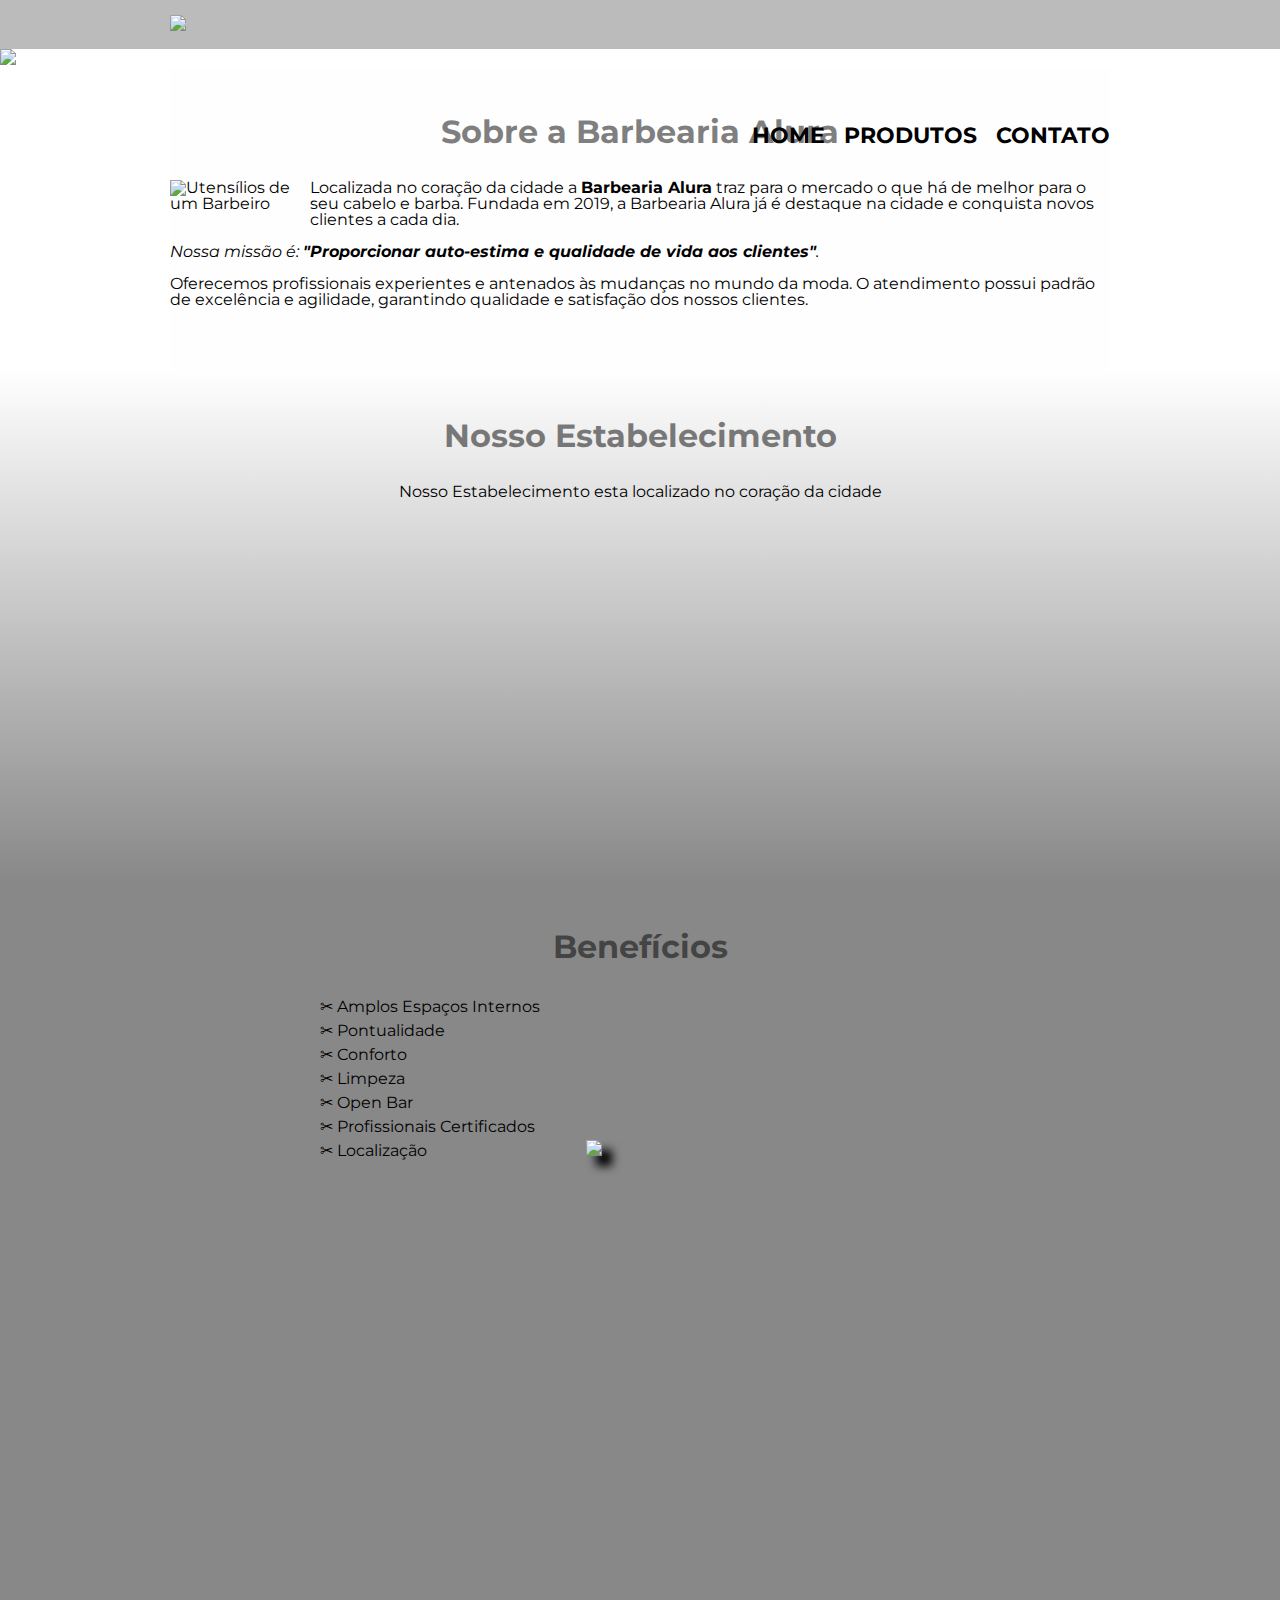
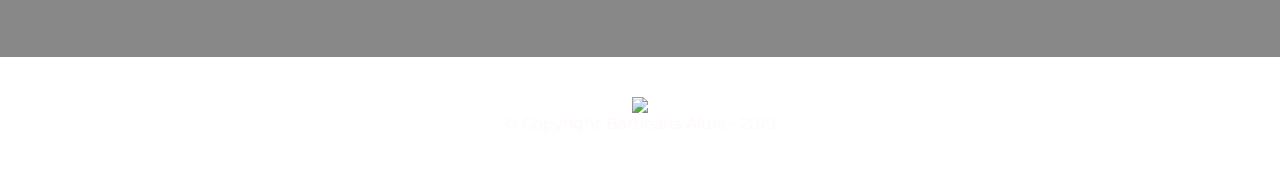
==== index.html @ 8da24b8f "Barbershop Alura" ====
<!DOCTYPE html>
<html lang="pt-br">
	<head>
		<meta charset="utf-8">
		<meta name="viewport" content="width=device-width">
		<title>Barbearia Alura</title>
		
		<link rel="stylesheet" href="reset.css">
		<link rel="stylesheet" href="style.css">
		<link rel="preconnect" href="https://fonts.gstatic.com"><link href="https://fonts.googleapis.com/css2?family=Montserrat:wght@100;200&family=Viaoda+Libre&display=swap" rel="stylesheet">
	</head>

	<body>
		<header>

			<div class="caixa">
				<h1><img src="logo.png"></h1>

				<nav>
					<ul>
						<li><a href="index.html">Home</a></li>
						<li><a href="produtos.html">Produtos</a></li>
						<li><a href="contatos.html">Contato</a></li>
					</ul>
				</nav>
			</div>
		</header>

		<img class="banner" src="banner8.jpg">

		<main>
			<section class="principal">
				<h2 class="titulo-principal">Sobre a Barbearia Alura</h2>

				<img class="utensilios" src="utensilios.jpg" alt="Utensílios de um Barbeiro">

				<p>Localizada no coração da cidade a <strong>Barbearia Alura</strong> traz para o mercado o que há de melhor para o seu cabelo e barba. Fundada em 2019, a Barbearia Alura já é destaque na cidade e conquista novos clientes a cada dia.</p>

				<p id= "missao"><em>Nossa missão é: <strong>"Proporcionar auto-estima e qualidade de vida aos clientes"</strong>.</em> </p>

				<p>Oferecemos profissionais experientes e antenados às mudanças no mundo da moda. O atendimento possui padrão de excelência e agilidade, garantindo qualidade e satisfação dos nossos clientes.</p>
			</section>
		
			<section class="mapa">
				<h3 class="titulo-principal">Nosso Estabelecimento</h3>
				<p>Nosso Estabelecimento esta localizado no coração da cidade</p>
				
				<div class="mapa-conteudo">
					<iframe src="https://www.google.com/maps/embed?pb=!1m18!1m12!1m3!1d3656.44859813086!2d-46.63465338477253!3d-23.588239368471058!2m3!1f0!2f0!3f0!3m2!1i1024!2i768!4f13.1!3m3!1m2!1s0x94ce5a2b2ed7f3a1%3A0xab35da2f5ca62674!2sCaelum%20-%20Escola%20de%20Tecnologia!5e0!3m2!1spt-BR!2sbr!4v1623932446769!5m2!1spt-BR!2sbr" width="100%" height="300" style="border:0;" allowfullscreen="" loading="lazy"></iframe>
				</div>	 
			</section>

			<section class= "beneficios">
				<h3 class= "titulo-principal">Benefícios</h3>

				<div class="conteudo-beneficios">
					<ul class="lista-beneficios">
						<li class="itens">Amplos Espaços Internos</li>
						<li class="itens">Pontualidade</li>
						<li class="itens">Conforto</li>
						<li class="itens">Limpeza</li>
						<li class="itens">Open Bar</li>
						<li class="itens">Profissionais Certificados</li> 
						<li class="itens">Localização</li>
					</ul><img src= "beneficios5.jpg" class= "imagem-beneficios">
				</div>

				<div class="video">
					<iframe width="100%" height="315" src="https://www.youtube.com/embed/CnkEMb8HWfw" title="YouTube video player" frameborder="0" allow="accelerometer; autoplay; clipboard-write; encrypted-media; gyroscope; picture-in-picture" allowfullscreen></iframe>
			</section>
		</main>

		<footer>
			<img src="logo-branco.png">
			<p class="Copyright" style="color: #FFFAFA"> &copy; Copyright Barbearia Alura - 2019</p>
		</footer>

	</body>
</html>
---- style.css ----
body {
font-family: 'Montserrat', sans-serif;
}

header {
	background: #BBBBBB;
	padding: 15px 0;
}

.caixa {
	position: relative;
	width: 940px;
	margin: 0 auto;
}

/*.jack-clipper {
	width: 10px;
	margin: 2em 35em 0 auto;
	float: initial;
	position: 0 ;
}*/

nav {
	position: absolute;
	top: 110px;
	right: 0;

}
nav li {
	display: inline;
	margin: 0 0 0 15px;
}

nav a {
	text-transform: uppercase;
	color: #000000;
	font-weight: bold;
	font-size: 22px;
	text-decoration: none;
}

nav a:hover {
	color: #C78C40;
	/*text-decoration: underline;*/
}

.produtos {
	width: 940px;
	margin: 0 auto;
	padding: 50px 0;
}

.produtos li {
	display: inline-block;
	text-align: center;
	width: 30%;
	vertical-align: top;
	/*background: #CCCCCC;*/
	margin: 0 1.5%;
	padding: 30px 20px; 
	box-sizing: border-box;
	border: 2px solid #000000;
	border-radius: 10px;
}

.produtos li:hover {
	border-color:#C78C40;
}

.produtos li:active {
	border-color:#088C19;
}

.produtos li:hover h2 {
	font-size: 35px;
}

.produtos h2 {
	font-size: 30px;
	font-weight: bold;
}

.produto-descricao {
	font-size: 18px;
}

.produto-preco {
	font-size: 22px;
	font-weight: bold;
	margin-top: 10px;
}

footer {
	text-align: center;
	background: url("bg.jpg");
	padding: 40px 0;
}

.copyright { 
	font-size: 13px;
	color: #FFFAFA;
	margin: 20px 0 0;
}

form {
	margin: 40px 0;
}

form label, form legend {
	display: block;
	font-size: 20px;
	margin: 0 0 10px;
}

.input-padrao {
	display: block;
	margin: 0 0 20px;
	padding: 5px 35px;
	width: 50%;
}

.checkbox {
	margin: 20px 0;
}

.enviar {
	width: 40%;
	padding: 15px 0;
	background: darkorange;
	color: white;
	font-weight: bold;
	font-size: 18px;
	border: none	;
	border-radius: 5px;
	transition: 1s all;
	cursor: pointer;
}

.enviar:hover {
	background: orangered;
	transform: scale(1.12);
}

table {
	margin: 20px 0 40px;
}

thead {
	background: #555555;
	color: white;
	font-weight: bold;
}

td, th {
	border: 1px solid #000000;
	padding: 15px 8px;
	text-align: center;
}

/* css da página inicial index.html */
.banner {
	width: 100%;
}

.titulo-principal {
	text-align: center;
	font-weight: bold;
	font-size: 2em;
	margin: 0 0 1em;
	clear: left;
	color: rgba(0, 0, 0, 0.5);
}

/*.titulo-principal:first-letter {
	font-weight: bold;
}*/

.principal {
	padding: 3em 0;
	background: #FEFEFE;
	width: 940px;
	margin: 0 auto;
}

.principal p {
	margin: 0 0 1em;
}

.principal strong {
	font-weight: bold;
}

.principal em {
	font-style: italic;
}

.utensilios {
	width: 120px;
	float: left;
	margin: 0 20px 20px 0;
}

.mapa {
	padding: 3em 0;
	background: linear-gradient(#FEFEFE, #888888);
}

.mapa-conteudo {
	width: 940px;
	margin: 0 auto;
}

.mapa p {
	margin: 0 0 2em;
	text-align: center;
}

.beneficios {
	padding: 3em 0; 
	background: #888888;
	/*box-shadow: inset 0 0 30px #FF0000;*/
}

.conteudo-beneficios {
	width: 640px;
	margin: 0 auto;
}

.lista-beneficios {
	width: 40%;
	display: inline-block;
	vertical-align: center;
}

.itens {
	line-height: 1.5;
	
}

/*.itens:first-child {
	font-weight: bold;
}*/

.itens:before {
	content:"✂ ";
}

.imagem-beneficios {
	margin: 30px 10px 0;
	width: 55%;
	opacity: 1;
	transition: 400ms;
	box-shadow: 10px 10px 10px #000000;
}

.imagem-beneficios:hover {
	opacity: 0.6;
}

.video {
	width: 560px;
	margin: 4em auto;
}

@media screen and (max-width: 480px) {
	.caixa, .principal, .conteudo-beneficios, .mapa-conteudo, .video {
		width: auto;
	}
	h1 {
		text-align: center;
	}
	nav {
		position: static;
	}
	.lista-beneficios, .imagem-beneficios {
		width: 100%; 
	}
}
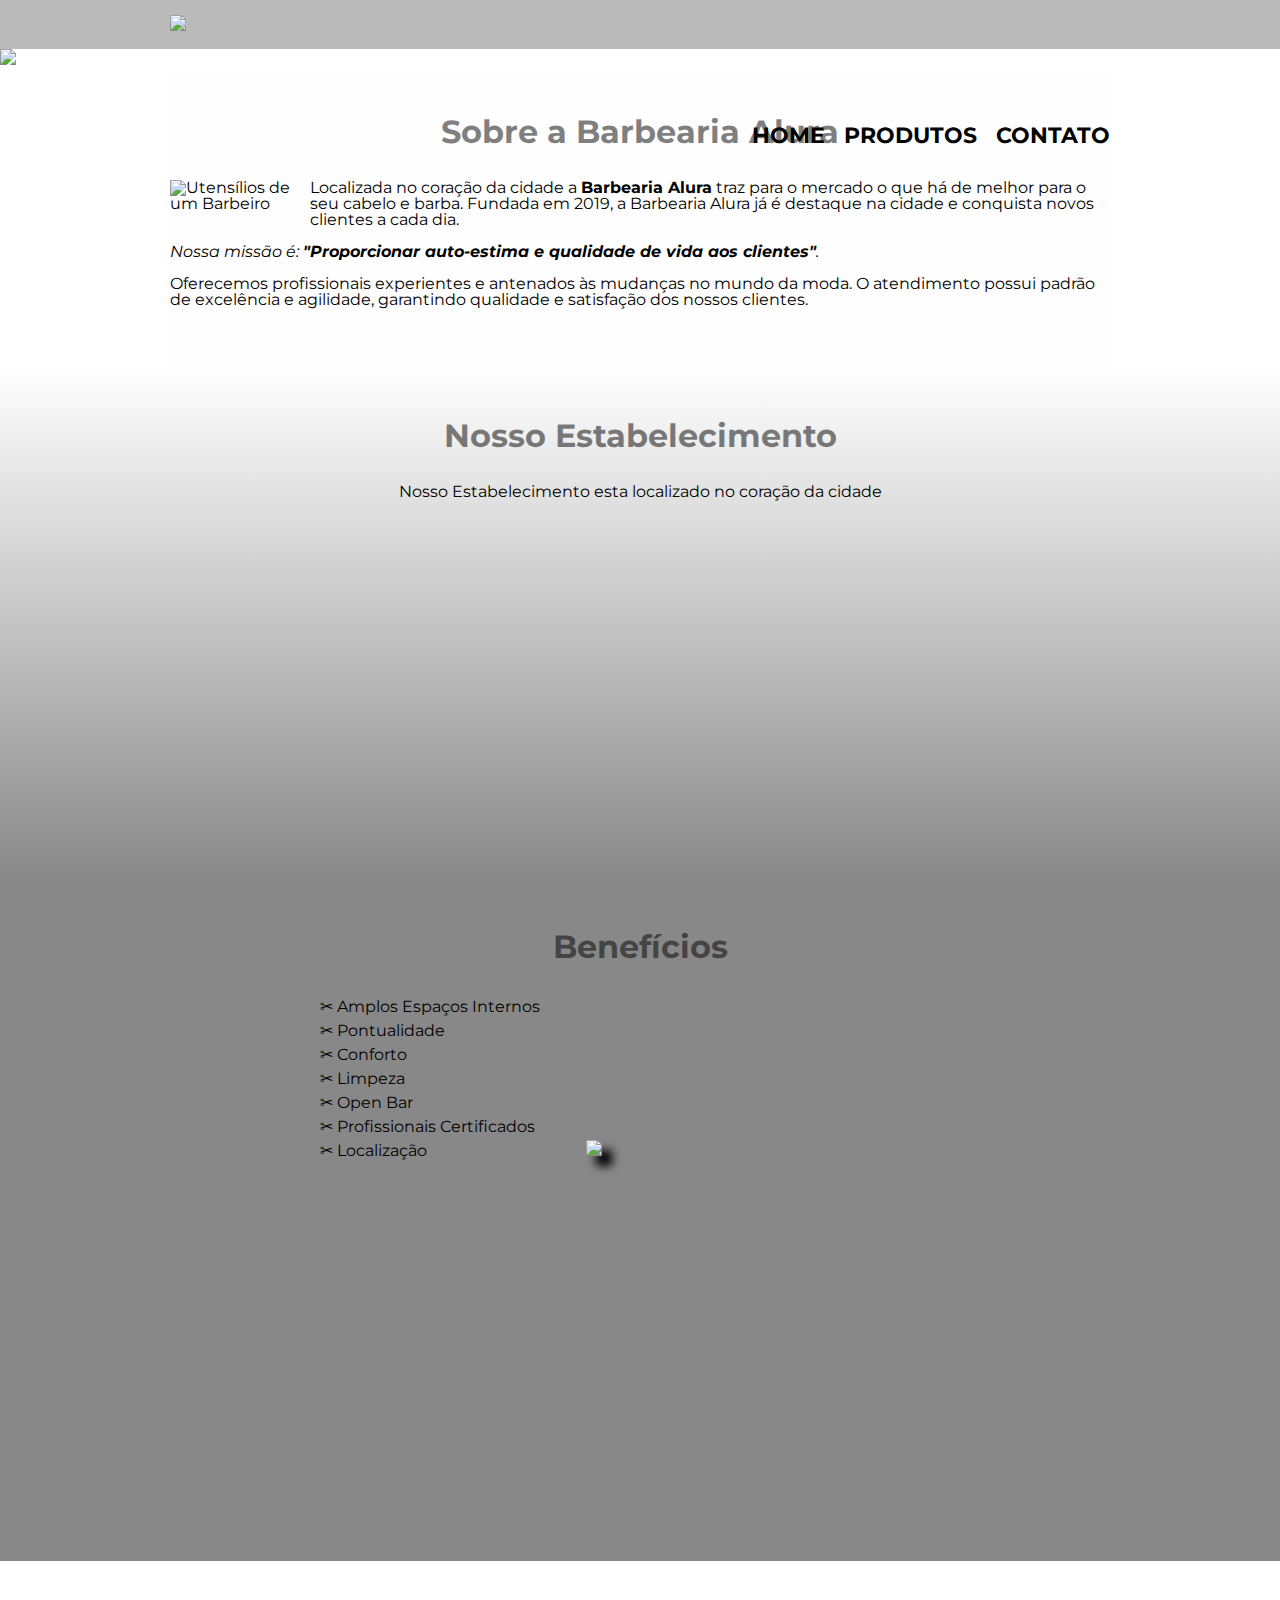
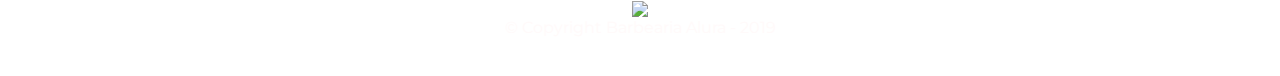
==== commit bc6aec9f: "Barbershop Alura" ====
--- a/index.html
+++ b/index.html
@@ -66,7 +66,8 @@
 				</div>
 
 				<div class="video">
-					<iframe width="100%" height="315" src="https://www.youtube.com/embed/CnkEMb8HWfw" title="YouTube video player" frameborder="0" allow="accelerometer; autoplay; clipboard-write; encrypted-media; gyroscope; picture-in-picture" allowfullscreen></iframe>
+					<iframe width="560" height="315" src="https://www.youtube.com/embed/SInVgM5RylM?start=16" title="YouTube video player" frameborder="0" allow="accelerometer; autoplay; clipboard-write; encrypted-media; gyroscope; picture-in-picture" allowfullscreen></iframe>	
+				</div>	
 			</section>
 		</main>
 
--- a/style.css
+++ b/style.css
@@ -24,8 +24,8 @@
 	position: absolute;
 	top: 110px;
 	right: 0;
-
-}
+}
+
 nav li {
 	display: inline;
 	margin: 0 0 0 15px;
@@ -76,7 +76,7 @@
 }
 
 .produtos h2 {
-	font-size: 30px;
+	font-size: 32px;
 	font-weight: bold;
 }
 
@@ -259,7 +259,7 @@
 
 .video {
 	width: 560px;
-	margin: 4em auto;
+	margin: 1em auto;
 }
 
 @media screen and (max-width: 480px) {
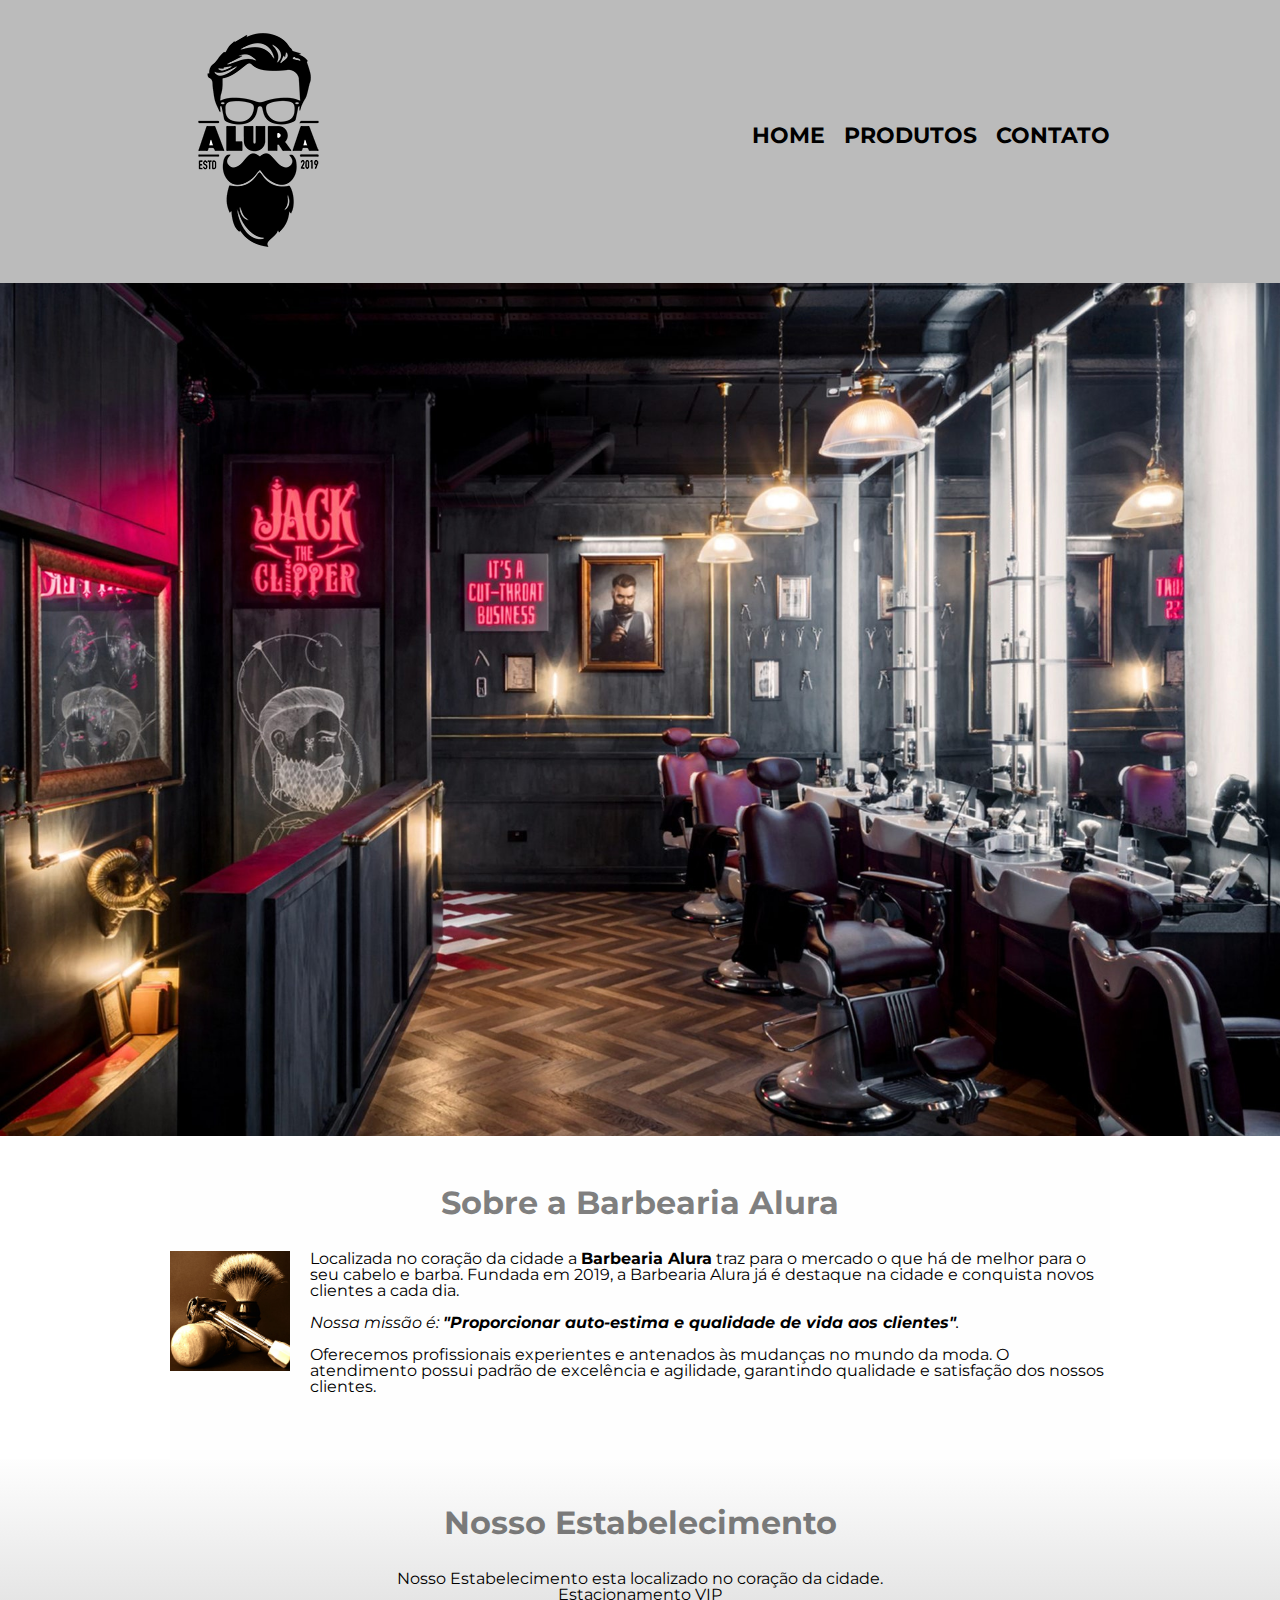
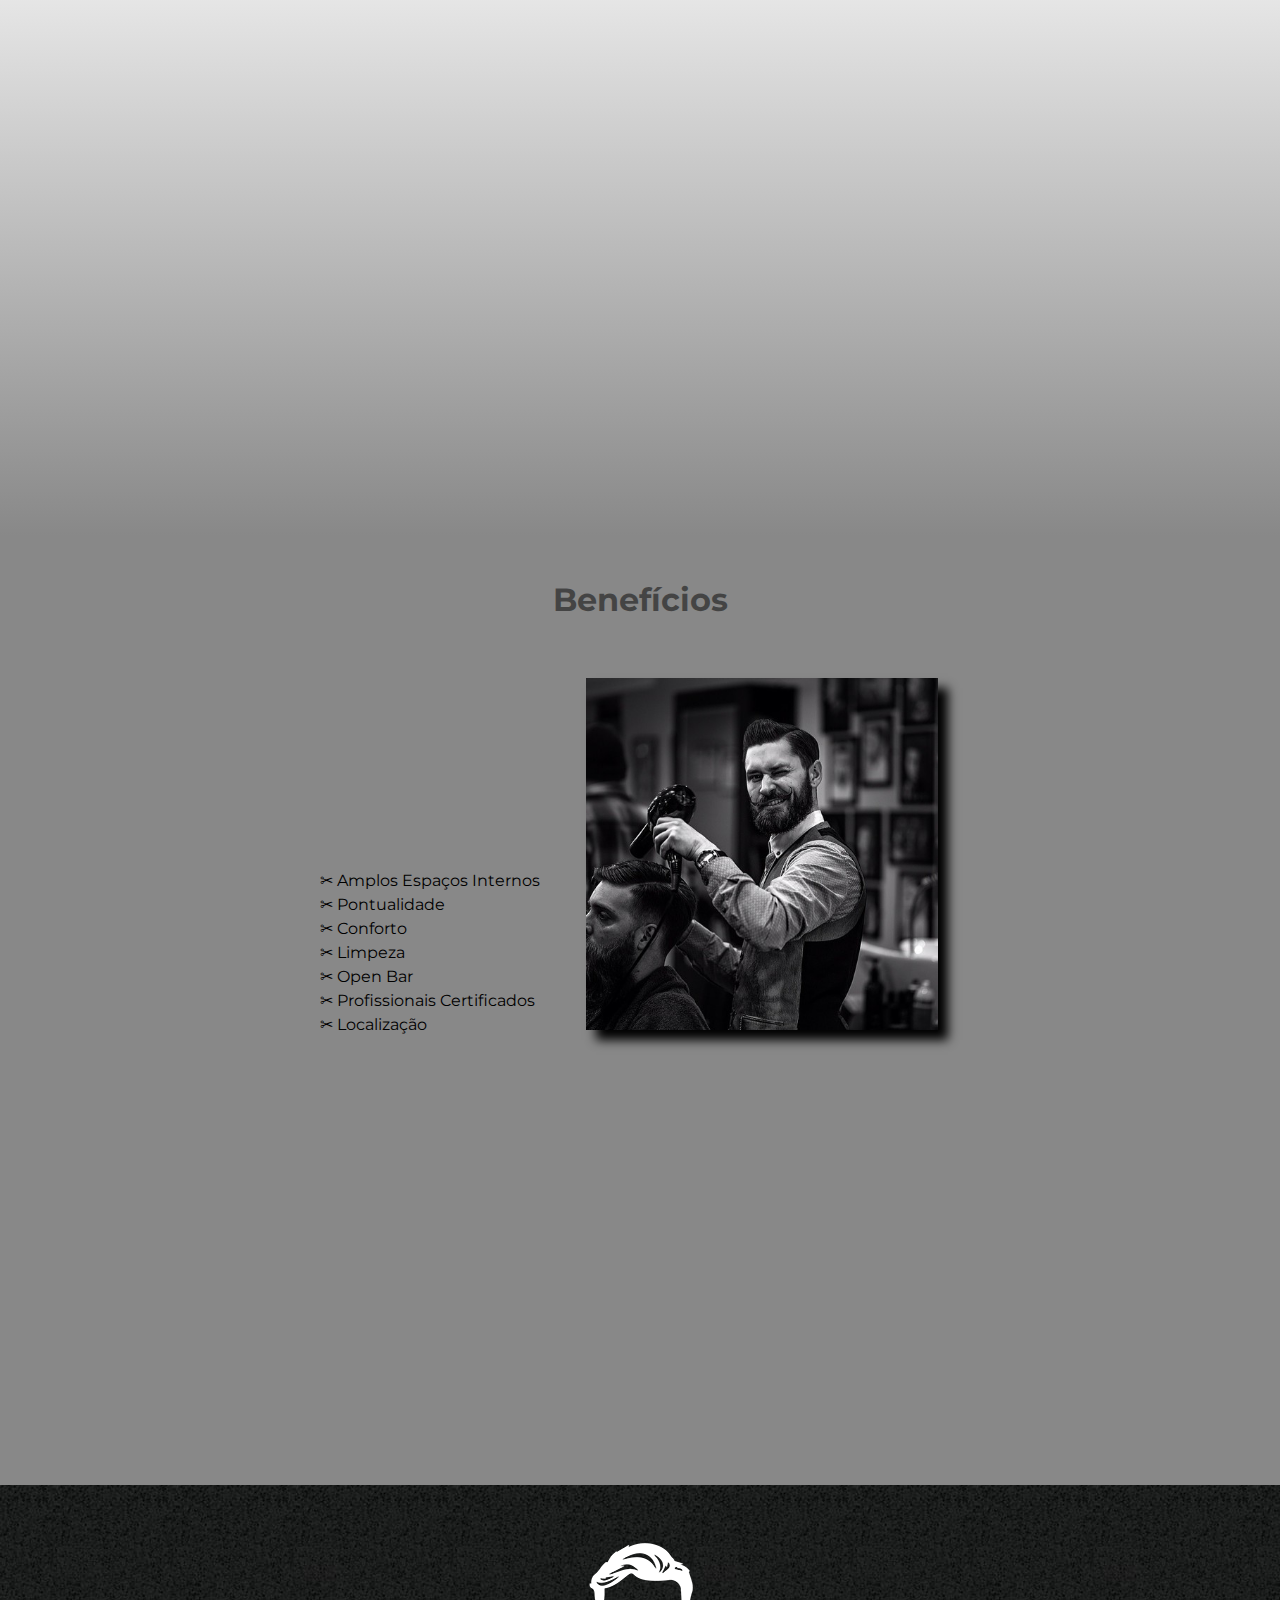
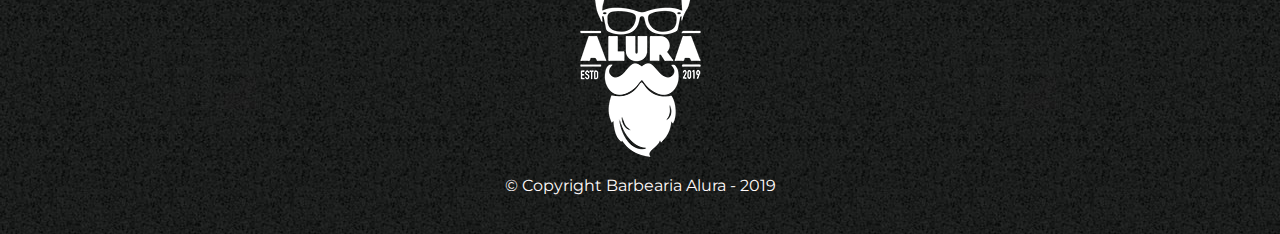
==== commit 48073f69: "manutenção nos códigos: substituição do mapa, ajustes no tamanho do botão "enviar forumlário", alinh" ====
--- a/index.html
+++ b/index.html
@@ -18,9 +18,9 @@
 
 				<nav>
 					<ul>
-						<li><a href="index.html">Home</a></li>
+						<li><a href="./index.html">Home</a></li>
 						<li><a href="produtos.html">Produtos</a></li>
-						<li><a href="contatos.html">Contato</a></li>
+						<li><a href="./contato.html">Contato</a></li>
 					</ul>
 				</nav>
 			</div>
@@ -42,12 +42,14 @@
 			</section>
 		
 			<section class="mapa">
+				
 				<h3 class="titulo-principal">Nosso Estabelecimento</h3>
-				<p>Nosso Estabelecimento esta localizado no coração da cidade</p>
+				<p>Nosso Estabelecimento esta localizado no coração da cidade.<br/> Estacionamento VIP</p>
 				
 				<div class="mapa-conteudo">
-					<iframe src="https://www.google.com/maps/embed?pb=!1m18!1m12!1m3!1d3656.44859813086!2d-46.63465338477253!3d-23.588239368471058!2m3!1f0!2f0!3f0!3m2!1i1024!2i768!4f13.1!3m3!1m2!1s0x94ce5a2b2ed7f3a1%3A0xab35da2f5ca62674!2sCaelum%20-%20Escola%20de%20Tecnologia!5e0!3m2!1spt-BR!2sbr!4v1623932446769!5m2!1spt-BR!2sbr" width="100%" height="300" style="border:0;" allowfullscreen="" loading="lazy"></iframe>
+					<iframe src="https://www.google.com/maps/embed?pb=!1m14!1m8!1m3!1d12157.450337538423!2d-0.07530487295800083!3d51.51265346638037!3m2!1i1024!2i768!4f13.1!3m3!1m2!1s0x0%3A0xa76d60fe470c5415!2sJack%20The%20Clipper!5e0!3m2!1spt-BR!2sbr!4v1648914798219!5m2!1spt-BR!2sbr" width="950" height="450" style="border:0;" allowfullscreen="" loading="lazy" referrerpolicy="no-referrer-when-downgrade"></iframe>
 				</div>	 
+
 			</section>
 
 			<section class= "beneficios">
@@ -66,7 +68,7 @@
 				</div>
 
 				<div class="video">
-					<iframe width="560" height="315" src="https://www.youtube.com/embed/SInVgM5RylM?start=16" title="YouTube video player" frameborder="0" allow="accelerometer; autoplay; clipboard-write; encrypted-media; gyroscope; picture-in-picture" allowfullscreen></iframe>	
+					<iframe width="560" height="315" src="https://www.youtube.com/embed/CnkEMb8HWfw" title="YouTube video player" frameborder="0" allow="accelerometer; autoplay; clipboard-write; encrypted-media; gyroscope; picture-in-picture" allowfullscreen></iframe>	
 				</div>	
 			</section>
 		</main>
--- a/style.css
+++ b/style.css
@@ -55,11 +55,10 @@
 	text-align: center;
 	width: 30%;
 	vertical-align: top;
-	/*background: #CCCCCC;*/
 	margin: 0 1.5%;
 	padding: 30px 20px; 
 	box-sizing: border-box;
-	border: 2px solid #000000;
+	/* border: 2px solid #000000; */
 	border-radius: 10px;
 }
 
@@ -71,7 +70,7 @@
 	border-color:#088C19;
 }
 
-.produtos li:hover h2 {
+.produtos li:hover {
 	font-size: 35px;
 }
 
@@ -107,29 +106,39 @@
 }
 
 form label, form legend {
+	position: relative;
+	left: 18px;
 	display: block;
 	font-size: 20px;
 	margin: 0 0 10px;
 }
 
 .input-padrao {
+
+	position: relative;
+	left: 18px;
 	display: block;
 	margin: 0 0 20px;
 	padding: 5px 35px;
 	width: 50%;
+
 }
 
 .checkbox {
+	position: relative;
+	left: 18px;
 	margin: 20px 0;
+	
 }
 
 .enviar {
-	width: 40%;
-	padding: 15px 0;
+	width: 10%;
+	padding: 9px 0;
+	margin-left: 18px;
 	background: darkorange;
 	color: white;
 	font-weight: bold;
-	font-size: 18px;
+	font-size: 14px;
 	border: none	;
 	border-radius: 5px;
 	transition: 1s all;
@@ -138,14 +147,24 @@
 
 .enviar:hover {
 	background: orangered;
-	transform: scale(1.12);
+	transform: scale(1.15);	
+}
+
+select {
+
+	position: relative;
+	left: 18px;
+
 }
 
 table {
+	position: relative;
+	left: 18px;
 	margin: 20px 0 40px;
 }
 
 thead {
+	
 	background: #555555;
 	color: white;
 	font-weight: bold;
@@ -203,6 +222,7 @@
 .mapa {
 	padding: 3em 0;
 	background: linear-gradient(#FEFEFE, #888888);
+	
 }
 
 .mapa-conteudo {
@@ -259,7 +279,8 @@
 
 .video {
 	width: 560px;
-	margin: 1em auto;
+	margin: 5em auto;
+	margin-bottom: 2px;
 }
 
 @media screen and (max-width: 480px) {
